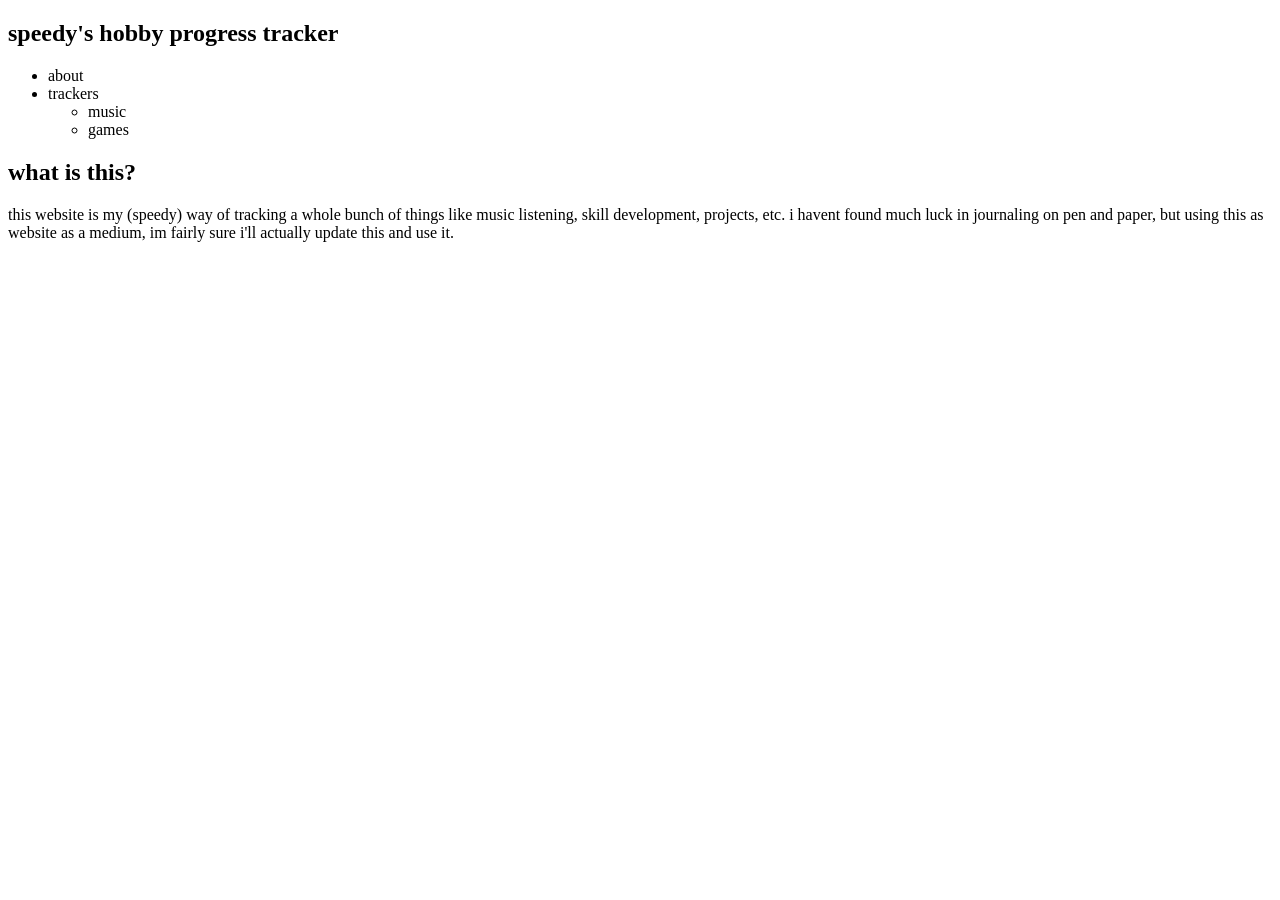
==== index.html @ 7ad65bc1 "added index.html" ====
<!doctype html>
<html lang="en-US">
  <head>
    <meta charset="utf-8">
    <title>speedy's tracker</title>
  </head>
  <body>

    <nav>
      <header>
        <h1>speedy's hobby progress tracker</h1>
      </header>

      <ul>
        <li>about</li>
        <li>trackers</li>
        <ul>
          <li>music</li>
          <li>games</li>
        </ul>
      </ul>
    </nav>

    <main>
      <article>
        <h2>what is this?</h2>
        <p>this website is my (speedy) way of tracking a whole bunch of things like music listening, skill development, projects, etc. i havent found much luck in journaling on pen and paper, but using this as website as a medium, im fairly sure i'll actually update this and use it.</p>
      </article>
    </main>
  </body>
</html>
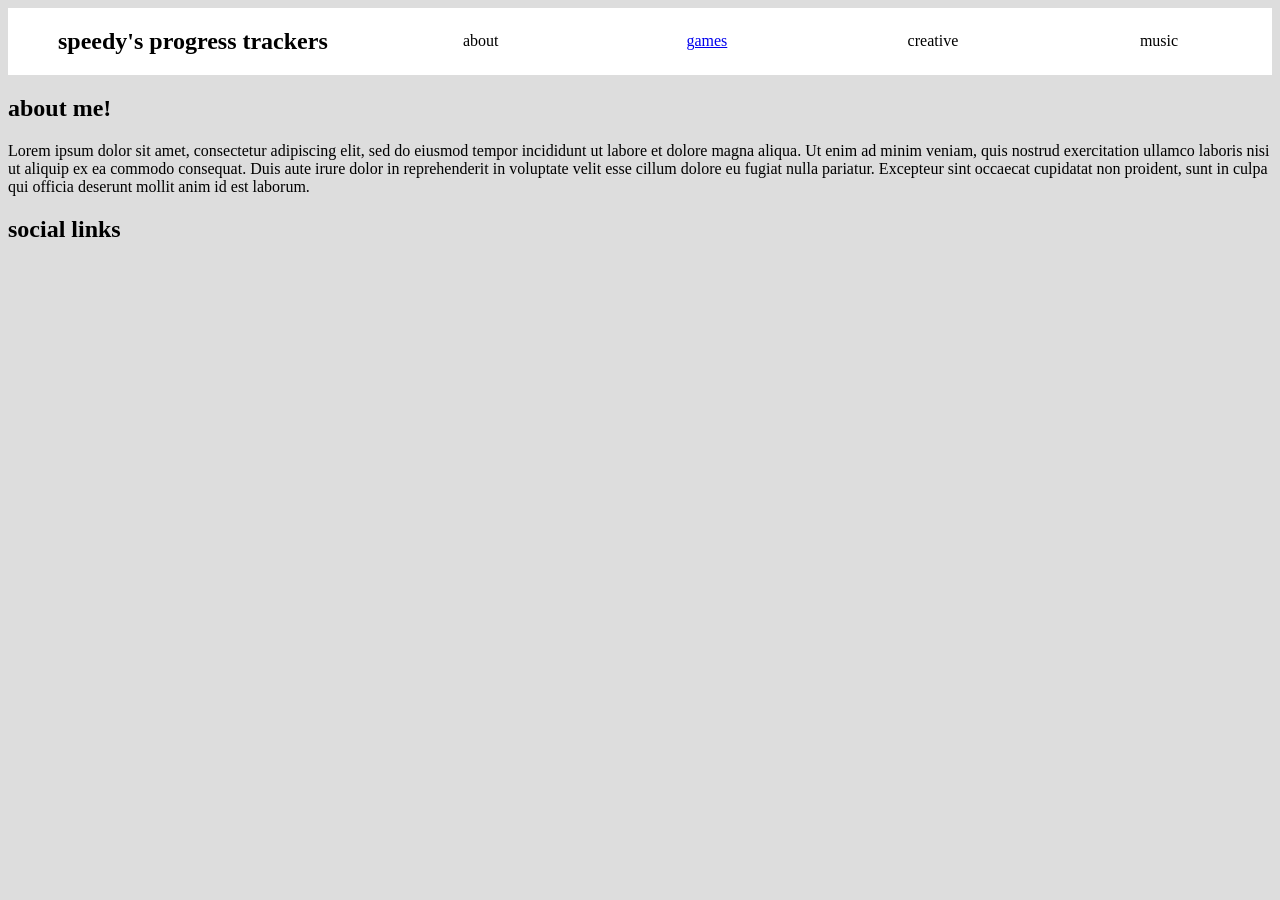
==== commit f44697c7: "initial commit but fr this time" ====
--- a/index.html
+++ b/index.html
@@ -1,30 +1,34 @@
 <!doctype html>
 <html lang="en-US">
   <head>
-    <meta charset="utf-8">
-    <title>speedy's tracker</title>
+    <meta charset="utf-8" />
+    <meta name="viewport" content="width=device-width" />
+
+    <title>speedy's website</title>
+    <link rel="stylesheet" href="style.css" />
   </head>
+
   <body>
-
     <nav>
       <header>
-        <h1>speedy's hobby progress tracker</h1>
+        <h1>speedy's progress trackers</h1>
       </header>
 
       <ul>
         <li>about</li>
-        <li>trackers</li>
-        <ul>
-          <li>music</li>
-          <li>games</li>
-        </ul>
+        <li><a href="games.html">games</a></li>
+        <li>creative</li>
+        <li>music</li>
       </ul>
     </nav>
 
     <main>
       <article>
-        <h2>what is this?</h2>
-        <p>this website is my (speedy) way of tracking a whole bunch of things like music listening, skill development, projects, etc. i havent found much luck in journaling on pen and paper, but using this as website as a medium, im fairly sure i'll actually update this and use it.</p>
+        <h2>about me!</h2>
+        <p1>
+          Lorem ipsum dolor sit amet, consectetur adipiscing elit, sed do eiusmod tempor incididunt ut labore et dolore magna aliqua. Ut enim ad minim veniam, quis nostrud exercitation ullamco laboris nisi ut aliquip ex ea commodo consequat. Duis aute irure dolor in reprehenderit in voluptate velit esse cillum dolore eu fugiat nulla pariatur. Excepteur sint occaecat cupidatat non proident, sunt in culpa qui officia deserunt mollit anim id est laborum.
+        </p1>
+        <h2>social links</h2>
       </article>
     </main>
   </body>
--- a/style.css
+++ b/style.css
@@ -0,0 +1,23 @@
+body {
+  background-color: #dddddd;
+}
+
+header {
+  margin-left: 50px;
+}
+nav {
+  display: flex;
+  flex-flow: row;
+  align-items: center;
+  background-color: white;
+  text-align: center;
+}
+nav ul {
+  display: flex;
+  flex-flow: row;
+  flex: 1;
+  list-style-type: none;
+}
+nav ul li {
+  flex: 1;
+}
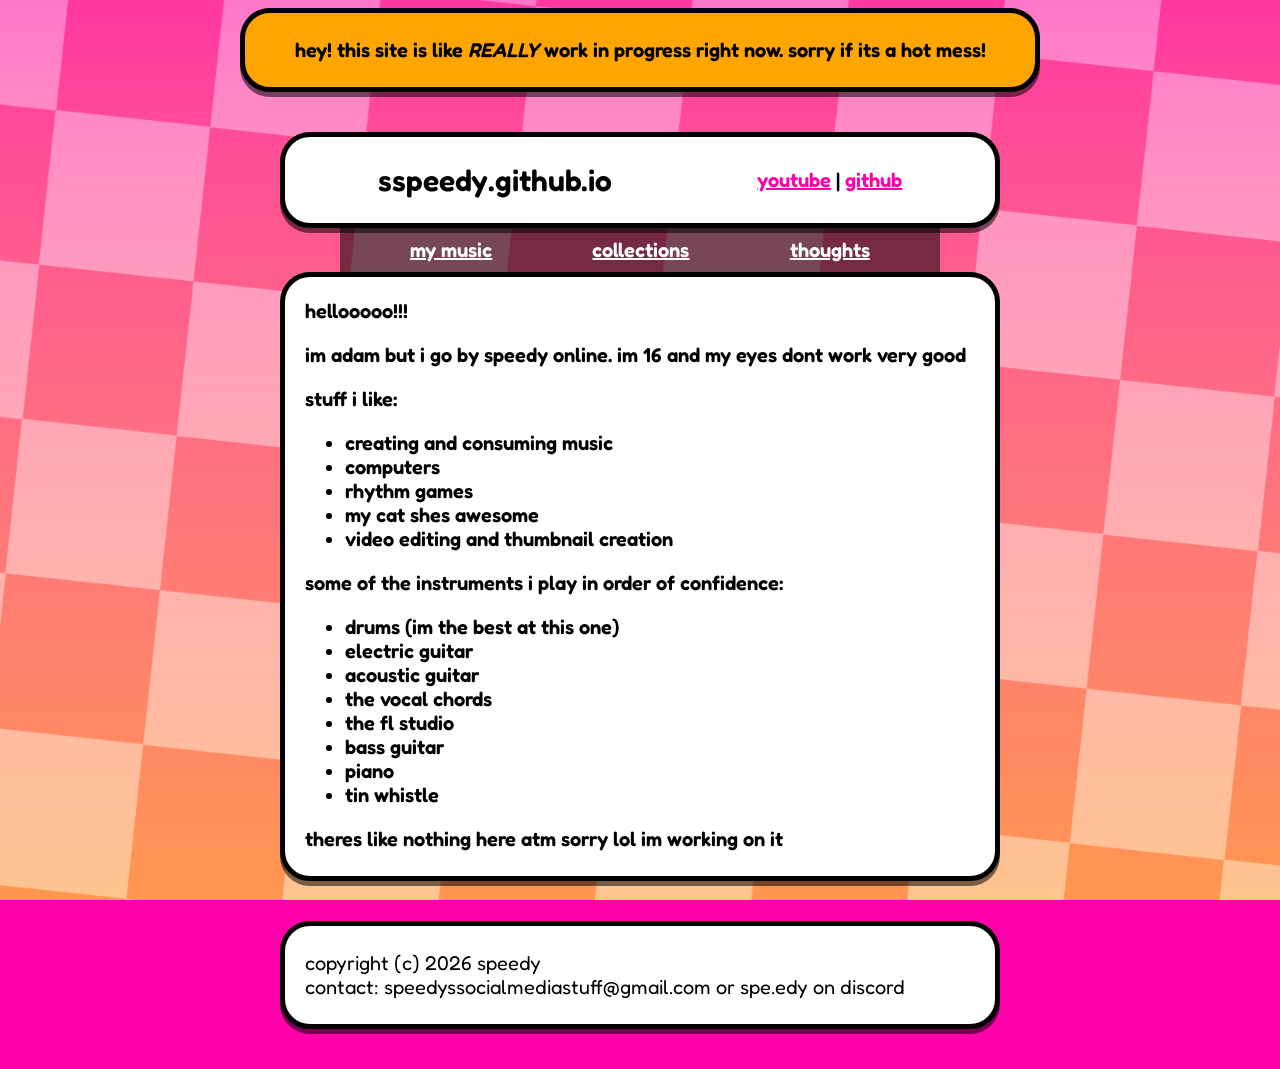
==== commit 9dd2a126: "social links now functional" ====
--- a/index.html
+++ b/index.html
@@ -1,35 +1,65 @@
-<!doctype html>
-<html lang="en-US">
-  <head>
-    <meta charset="utf-8" />
-    <meta name="viewport" content="width=device-width" />
+<!DOCTYPE html>
+<html lang="en">
 
-    <title>speedy's website</title>
-    <link rel="stylesheet" href="style.css" />
-  </head>
+<head>
+  <meta charset="utf-8">
+  <link rel="preconnect" href="https://fonts.googleapis.com">
+  <link rel="preconnect" href="https://fonts.gstatic.com" crossorigin>
+  <link href="https://fonts.googleapis.com/css2?family=Fredoka:wght@300..700&display=swap" rel="stylesheet">
+  <link href="./style.css" rel="stylesheet">
+  <title>homepage</title>
+</head>
 
-  <body>
-    <nav>
-      <header>
-        <h1>speedy's progress trackers</h1>
-      </header>
+<body>
+  <div class='island banner'>
+    <p>hey! this site is like <em>REALLY</em> work in progress right now. sorry if its a hot mess!</p>
+  </div>
 
-      <ul>
-        <li>about</li>
-        <li><a href="games.html">games</a></li>
-        <li>creative</li>
-        <li>music</li>
-      </ul>
-    </nav>
+  <header class='island'>
+    <h1>sspeedy.github.io</h1>
+    <div>
+      <a href="https://www.youtube.com/channel/UCUbMtdZ_6LnVgVAOnBtKr0A">youtube</a> |
+      <a href="https://github.com/sspeedy/sspeedy.github.io#">github</a>
+    </div>
+  </header>
 
-    <main>
-      <article>
-        <h2>about me!</h2>
-        <p1>
-          Lorem ipsum dolor sit amet, consectetur adipiscing elit, sed do eiusmod tempor incididunt ut labore et dolore magna aliqua. Ut enim ad minim veniam, quis nostrud exercitation ullamco laboris nisi ut aliquip ex ea commodo consequat. Duis aute irure dolor in reprehenderit in voluptate velit esse cillum dolore eu fugiat nulla pariatur. Excepteur sint occaecat cupidatat non proident, sunt in culpa qui officia deserunt mollit anim id est laborum.
-        </p1>
-        <h2>social links</h2>
-      </article>
-    </main>
-  </body>
+  <nav class="bridge">
+      <a href="#">my music</a>
+      <a href="./collections.html">collections</a>
+      <a href="#">thoughts</a>
+  </nav>
+
+  <main class="island">
+    <h2>hellooooo!!!</h2>
+    <p>im adam but i go by speedy online. im 16 and my eyes dont work very good </p>
+    <p>stuff i like:</p>
+    <ul>
+      <li>creating and consuming music</li>
+      <li>computers</li>
+      <li>rhythm games</li>
+      <li>my cat shes awesome</li>
+      <li>video editing and thumbnail creation</li>
+    </ul>
+    <p>some of the instruments i play in order of confidence:</p>
+    <ul>
+      <li>drums (im the best at this one)</li>
+      <li>electric guitar</li>
+      <li>acoustic guitar</li>
+      <li>the vocal chords</li>
+      <li>the fl studio</li>
+      <li>bass guitar</li>
+      <li>piano</li>
+      <li>tin whistle</li>
+    </ul>
+    <p>theres like nothing here atm sorry lol im working on it</p>
+  </main>
+
+  <footer class="island">
+    <p>
+      copyright (c) 2026 speedy <br>
+      contact: speedyssocialmediastuff@gmail.com or spe.edy on discord
+    </p>
+  </>
+</body>
+
 </html>
--- a/style.css
+++ b/style.css
@@ -1,23 +1,85 @@
-body {
-  background-color: #dddddd;
+* {
+  font-family: "Fredoka", "sans-serf";
+  font-weight: 600;
+  font-size: 20px;
 }
 
-header {
-  margin-left: 50px;
+body {
+  background: #f0a url(./assets/bg.png) no-repeat fixed center;
+  background-size: cover;
+  max-width: 800px;
+  margin-left: auto;
+  margin-right: auto;
 }
+
+.island {
+  background-color: white;
+  padding: 5px 20px;
+  margin: 40px;
+  border: 5px solid black;
+  border-radius: 30px;
+  box-shadow: #00000088 0px 5px 0px 0px;
+}
+
+header.island {
+  margin-bottom: 0px;
+  display: flex;
+  flex-direction: row;
+  justify-content: space-around;
+}
+
+header.island div {
+  align-content: center;
+}
+
+main.island {
+  margin-top: 0px;
+}
+
+.banner {
+  background-color: orange;
+  text-align: center;
+  margin: 0px;
+}
+
+h1 {
+  font-size: 30px;
+}
+
+h2 {
+  font-size: 20px;
+}
+
 nav {
+  background-color: #00000088;
+  padding: 10px 20px;
+  margin: 0px 100px;
+  max-height: 40px;
   display: flex;
-  flex-flow: row;
-  align-items: center;
+  flex-direction: row;
+  justify-content: space-around;
+}
+
+.bridge a {
+  color: white;
+}
+
+a {
+  color: #f0a;
+}
+
+a:hover {
+  color: #fa0;
+}
+
+footer p {
+  font-weight: 400;
+}
+
+.record {
   background-color: white;
-  text-align: center;
+  padding: 20px;
+  margin: 40px 20px;
+  border: 5px solid black;
+  border-radius: 30px;
 }
-nav ul {
-  display: flex;
-  flex-flow: row;
-  flex: 1;
-  list-style-type: none;
-}
-nav ul li {
-  flex: 1;
-}
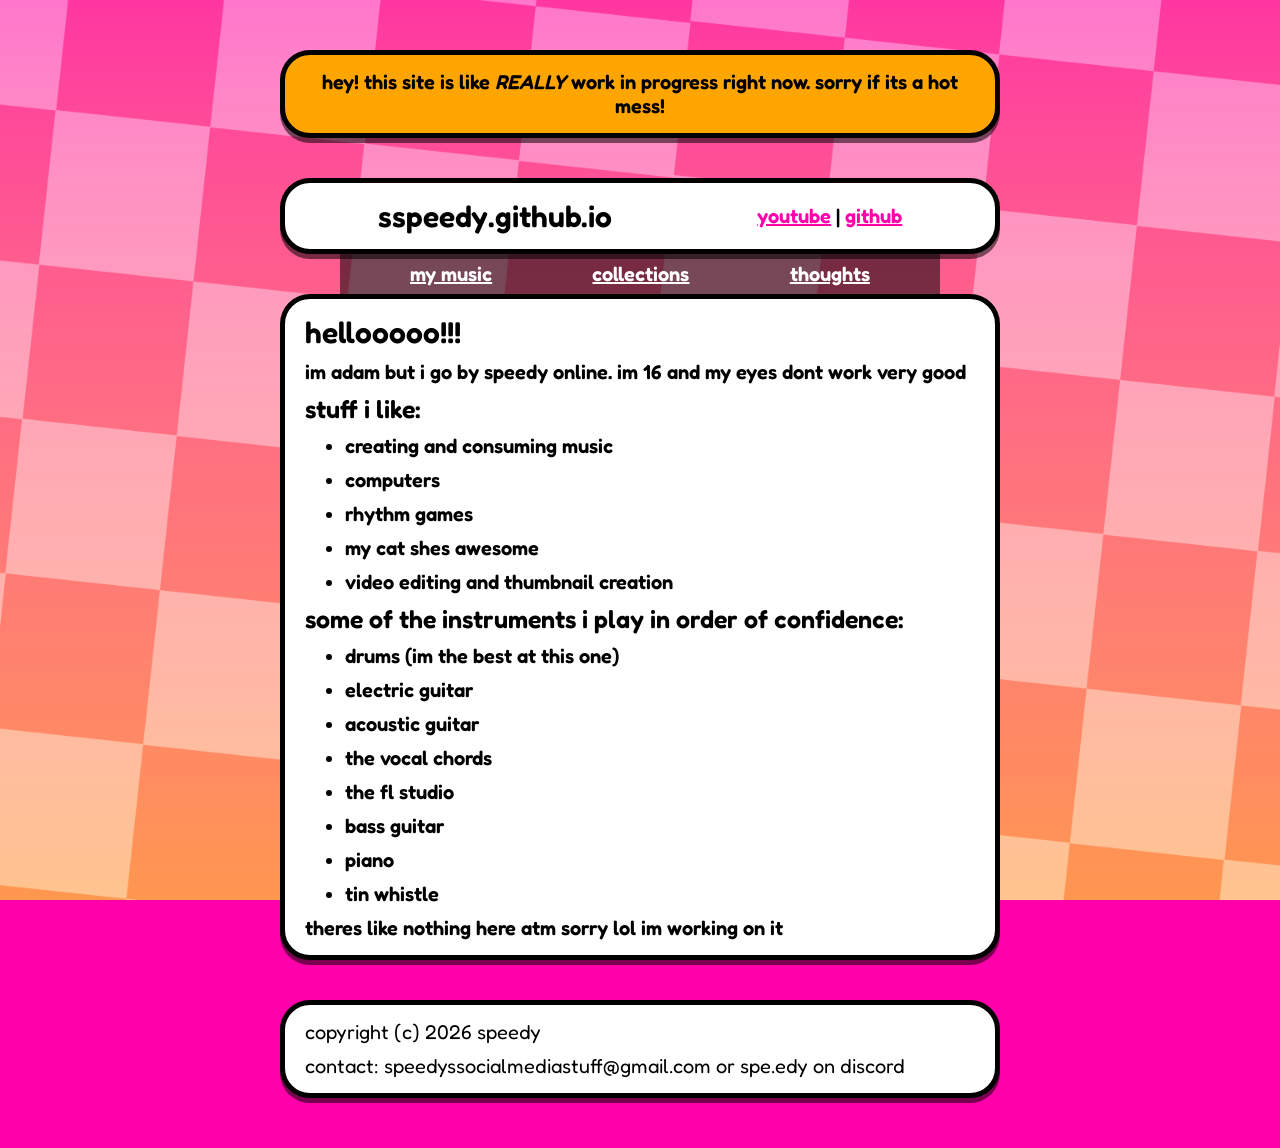
==== commit d4738ae4: "reformatting some stuff" ====
--- a/index.html
+++ b/index.html
@@ -18,8 +18,8 @@
   <header class='island'>
     <h1>sspeedy.github.io</h1>
     <div>
-      <a href="https://www.youtube.com/channel/UCUbMtdZ_6LnVgVAOnBtKr0A">youtube</a> |
-      <a href="https://github.com/sspeedy/sspeedy.github.io#">github</a>
+      <a target="_blank" href="https://www.youtube.com/channel/UCUbMtdZ_6LnVgVAOnBtKr0A">youtube</a> |
+      <a target="_blank" href="https://github.com/sspeedy/sspeedy.github.io#">github</a>
     </div>
   </header>
 
@@ -32,7 +32,7 @@
   <main class="island">
     <h2>hellooooo!!!</h2>
     <p>im adam but i go by speedy online. im 16 and my eyes dont work very good </p>
-    <p>stuff i like:</p>
+    <h3>stuff i like:</h3>
     <ul>
       <li>creating and consuming music</li>
       <li>computers</li>
@@ -40,7 +40,7 @@
       <li>my cat shes awesome</li>
       <li>video editing and thumbnail creation</li>
     </ul>
-    <p>some of the instruments i play in order of confidence:</p>
+    <h3>some of the instruments i play in order of confidence:</h3>
     <ul>
       <li>drums (im the best at this one)</li>
       <li>electric guitar</li>
@@ -55,11 +55,9 @@
   </main>
 
   <footer class="island">
-    <p>
-      copyright (c) 2026 speedy <br>
-      contact: speedyssocialmediastuff@gmail.com or spe.edy on discord
-    </p>
-  </>
+    <p>copyright (c) 2026 speedy</p>
+    <p>contact: speedyssocialmediastuff@gmail.com or spe.edy on discord</p>
+  </footer>
 </body>
 
 </html>
--- a/style.css
+++ b/style.css
@@ -1,7 +1,8 @@
 * {
-  font-family: "Fredoka", "sans-serf";
+  font-family: "Fredoka", "sans-serif";
   font-weight: 600;
   font-size: 20px;
+  margin: 10px 0px;
 }
 
 body {
@@ -14,11 +15,13 @@
 
 .island {
   background-color: white;
-  padding: 5px 20px;
-  margin: 40px;
   border: 5px solid black;
   border-radius: 30px;
   box-shadow: #00000088 0px 5px 0px 0px;
+}
+body > .island {
+  padding: 5px 20px;
+  margin: 40px;
 }
 
 header.island {
@@ -42,22 +45,42 @@
   margin: 0px;
 }
 
+nav {
+  background-color: #00000088;
+  padding: 10px 20px;
+  margin: 0px 100px;
+  max-height: 20px;
+  display: flex;
+  flex-direction: row;
+  align-items: center;
+  justify-content: space-around;
+}
+
+.item {
+  margin: 20px 0px;
+
+  & > img {
+    float: left;
+    height: 100px;
+    margin: -10px 10px 0px -10px;
+  }
+
+  & > div {
+    padding-left: 20px;
+  }
+  clear: both;
+}
+
 h1 {
   font-size: 30px;
 }
 
 h2 {
-  font-size: 20px;
+  font-size: 30px;
 }
 
-nav {
-  background-color: #00000088;
-  padding: 10px 20px;
-  margin: 0px 100px;
-  max-height: 40px;
-  display: flex;
-  flex-direction: row;
-  justify-content: space-around;
+h3 {
+  font-size: 25px;
 }
 
 .bridge a {
@@ -75,11 +98,3 @@
 footer p {
   font-weight: 400;
 }
-
-.record {
-  background-color: white;
-  padding: 20px;
-  margin: 40px 20px;
-  border: 5px solid black;
-  border-radius: 30px;
-}
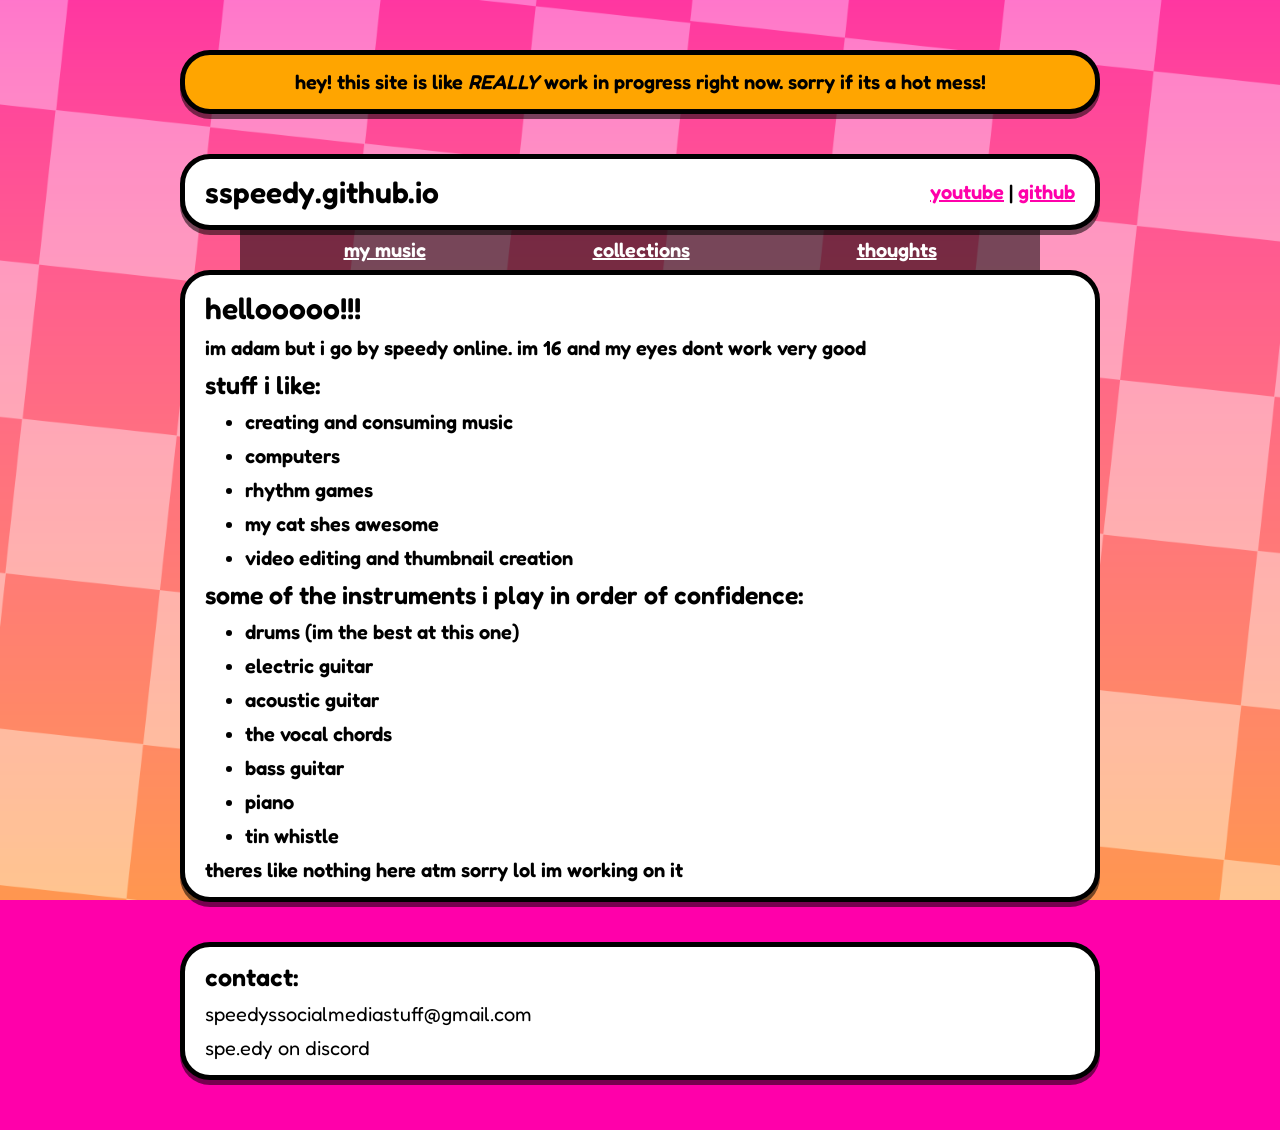
==== commit 12be277d: "minor cleanups idk" ====
--- a/index.html
+++ b/index.html
@@ -46,7 +46,6 @@
       <li>electric guitar</li>
       <li>acoustic guitar</li>
       <li>the vocal chords</li>
-      <li>the fl studio</li>
       <li>bass guitar</li>
       <li>piano</li>
       <li>tin whistle</li>
@@ -55,8 +54,9 @@
   </main>
 
   <footer class="island">
-    <p>copyright (c) 2026 speedy</p>
-    <p>contact: speedyssocialmediastuff@gmail.com or spe.edy on discord</p>
+    <h3>contact:</h3>
+    <p>speedyssocialmediastuff@gmail.com</p>
+    <p>spe.edy on discord</p>
   </footer>
 </body>
 
--- a/style.css
+++ b/style.css
@@ -8,9 +8,13 @@
 body {
   background: #f0a url(./assets/bg.png) no-repeat fixed center;
   background-size: cover;
-  max-width: 800px;
+  max-width: 1000px;
   margin-left: auto;
   margin-right: auto;
+}
+
+.inline-block {
+  display: inline-block;
 }
 
 .island {
@@ -28,11 +32,10 @@
   margin-bottom: 0px;
   display: flex;
   flex-direction: row;
-  justify-content: space-around;
-}
-
-header.island div {
-  align-content: center;
+  justify-content: space-between;
+  & div {
+    align-content: center;
+  }
 }
 
 main.island {
@@ -54,21 +57,54 @@
   flex-direction: row;
   align-items: center;
   justify-content: space-around;
+  & a {
+    color: white;
+    flex-grow: 1;
+  }
+}
+
+.tab {
+  display: flex;
+  & > button {
+    color: black;
+    font-size: 30px;
+    box-sizing: border-box;
+    width: 50%;
+    height: 50px;
+    background-color: white;
+    margin: 0px;
+    border: none;
+    border-bottom: 5px solid black;
+    border-radius: 10px 10px 0px 0px;
+    &.open {
+      border: 5px solid black;
+      border-bottom: none;
+    }
+  }
+}
+
+.content article {
+  display: none;
+  &.open {
+    display: block;
+  }
 }
 
 .item {
+    clear: left;
   margin: 20px 0px;
 
   & > img {
     float: left;
     height: 100px;
     margin: -10px 10px 0px -10px;
+    border-radius: 10px;
   }
 
   & > div {
-    padding-left: 20px;
+    padding: 0px 10px 0px 20px;
+    min-height: 100px;
   }
-  clear: both;
 }
 
 h1 {
@@ -83,12 +119,9 @@
   font-size: 25px;
 }
 
-.bridge a {
-  color: white;
-}
-
 a {
   color: #f0a;
+  text-align: center;
 }
 
 a:hover {
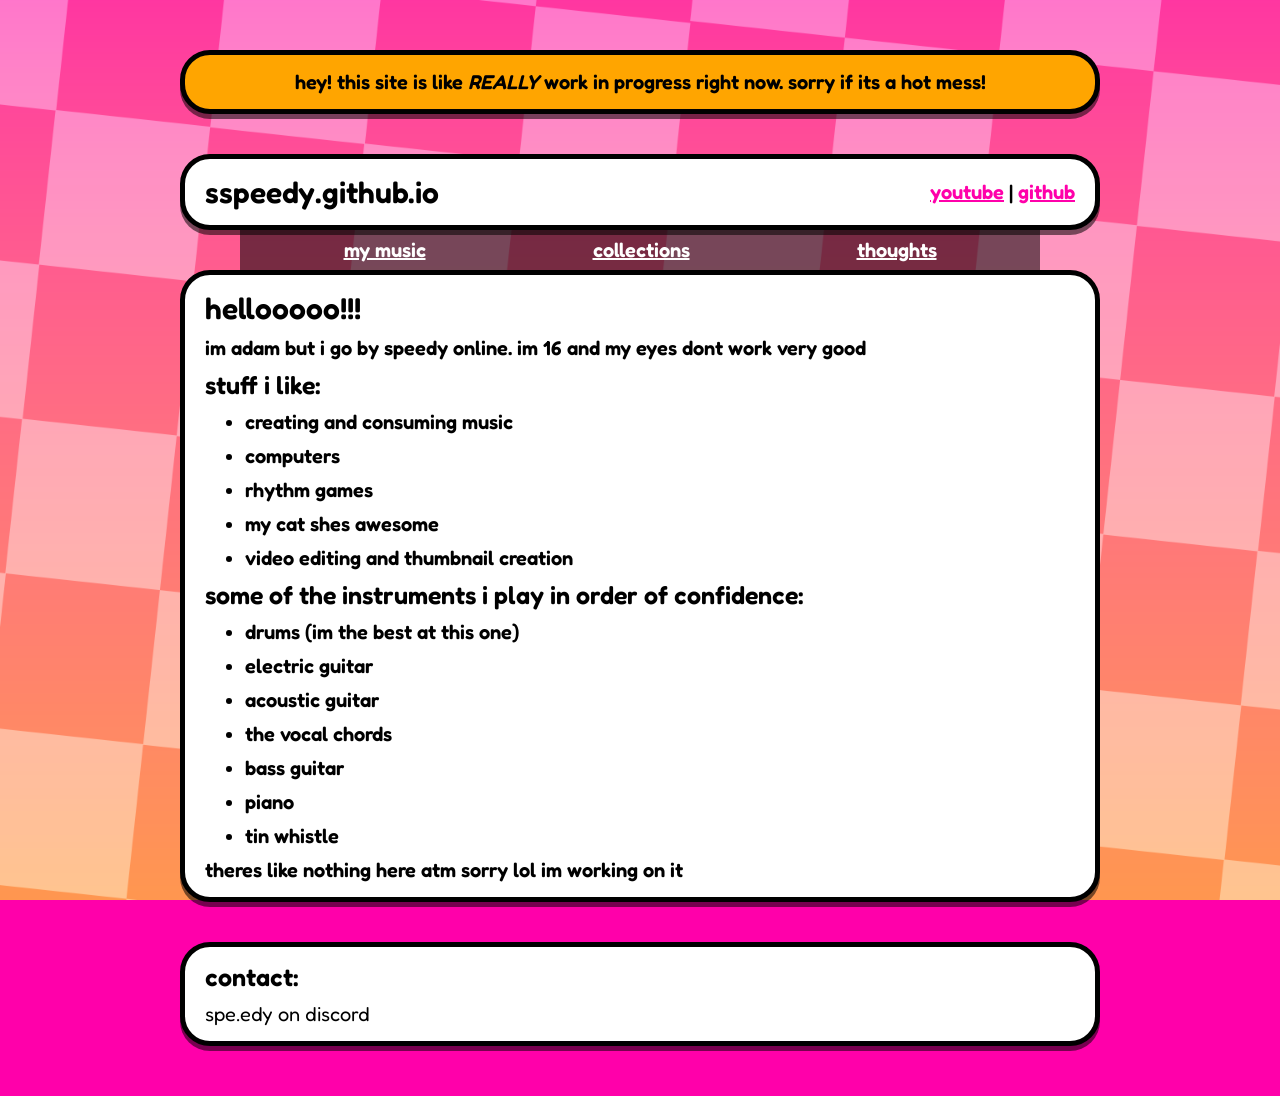
==== commit 2862be4e: "actually dont email me i wont check" ====
--- a/index.html
+++ b/index.html
@@ -55,7 +55,6 @@
 
   <footer class="island">
     <h3>contact:</h3>
-    <p>speedyssocialmediastuff@gmail.com</p>
     <p>spe.edy on discord</p>
   </footer>
 </body>
